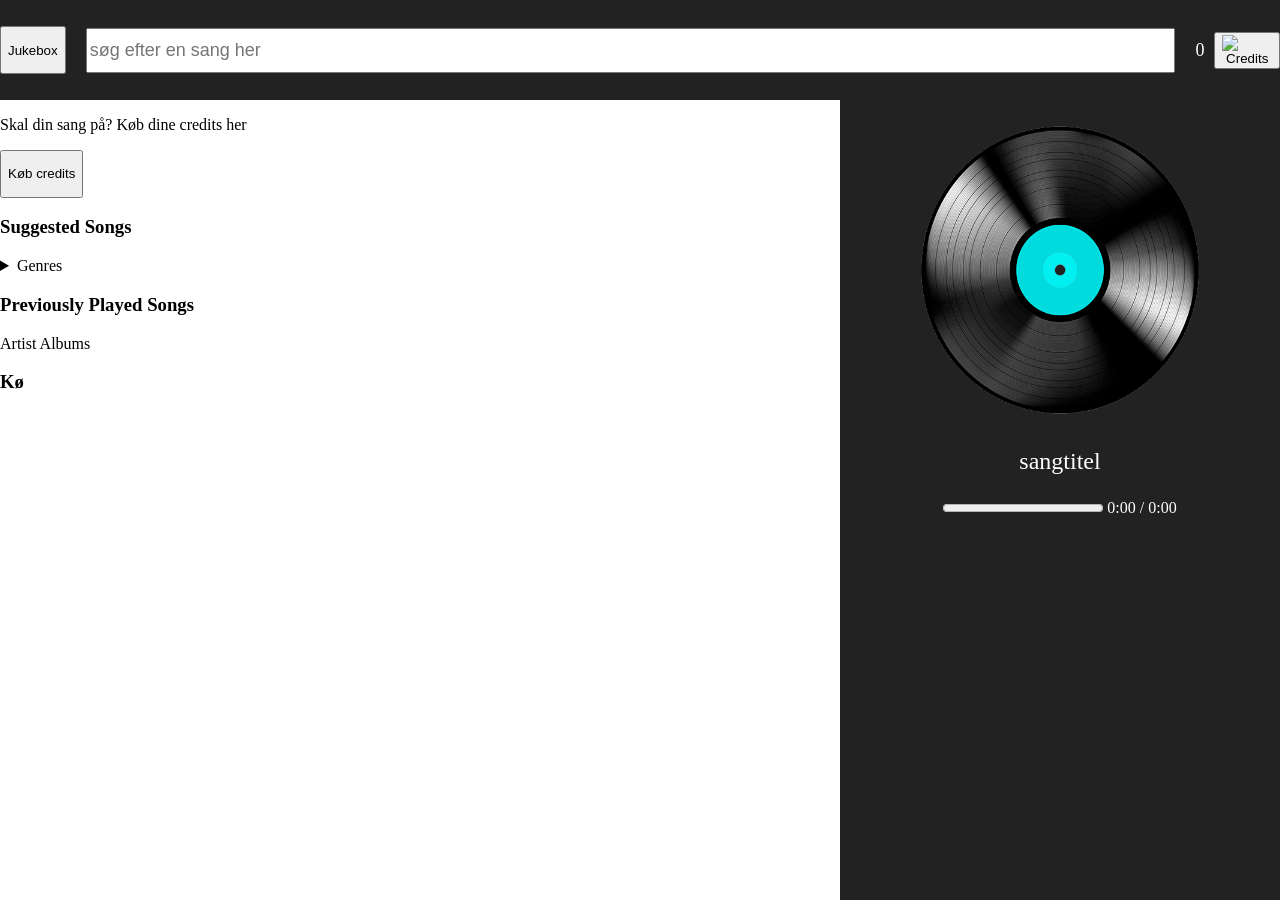
==== index.html @ a429b7bc "Merge remote-tracking branch 'refs/remotes/origin/main'" ====
<!DOCTYPE html>
<html lang="en">
<head>
    <meta charset="UTF-8">
    <meta name="viewport" content="width=device-width, initial-scale=1.0">
    <title>Jukebox</title>
    <link rel="stylesheet" href="styles.css">
</head>
<body>

    <div class="overstediv">
    
        <button id="homebutton">
            <p>Jukebox</p>
        </button>
    
        <input id="search" type="search" placeholder="søg efter en sang her">
    
        <div class="creditinfo">
            <p class="creditcount">0</p>
            <!-- displays the user's current credit balance -->
                    <button class="credits_icon" onclick="window.location.href='credits.html'">
                        <img src="icons/png/layers.png" alt="Credits">
                        <!-- lets the user add to their credit balance -->
                    </button>
        </div>
    </div>
    <div class="maindiv">
        <div id="search_results" hidden>
                    <!-- Search results will be added here -->
                    <div class="search_by">
                        <h3>Songs</h3>
                        <ul id="track_list">
                            <!-- Search results of songs will be dynamically added here -->
                        </ul>
                    </div>
                    <div class="search_by">
                        <h3>Albums</h3>
                        <ul id="album_list">
                            <!-- Search results of albums will be dynamically added here -->
                        </ul>
                    </div>

                    <div class="search_by">
                        <h3>Artists</h3>
                        <ul id="artist_list">
                            <!-- Search results of artists will be dynamically added here -->
                        </ul>
                    </div>

                    <div class="search_by">
                        <h3>Genres</h3>
                        <ul id="genre_list">
                            <!-- Search results of genres will be dynamically added here -->
                        </ul>
                    </div>
                </div>
        <p class="reklame">Skal din sang på? Køb dine credits her</p>
        <button id="credits2" class="creditsknap" onclick="window.location.href='credits.html'">
            <p>Køb credits</p>
        </button>
        <div class="suggested_songs">
                        <h3>Suggested Songs</h3>
                        <ul id="suggested_list">
                            <!-- Suggested songs will be dynamically added here -->
                        </ul>
        </div>

        <div class="genre_list">
                        <details class="genres_panel">
                            <summary>Genres</summary>
                            <ul id="genre_list"></ul>
                        </details>
        </div>

        <div class="previously_played_songs">
                        <h3>Previously Played Songs</h3>
                        <ul id="previously_played_list">
                            <!-- Previously played songs will be dynamically added here -->
                        </ul>
                    </div>

        <list class="list" id="listartist">Artist</list>
        <list class="list" id="listalbums">Albums</list>
    </div>

    <div>
        <div id="sidebar">
            <img src="vinyl-album.png" class="albumcover">
            <p id="sangtitel">sangtitel</p>
            <progress id="songprogress" value="0" max="100"></progress>
            <span id="songtime">0:00 / 0:00</span>
        </div>

        <div id="kø">
            <h3>Kø</h3>
            <ul id="queue_list"></ul>
        </div>
    </div>

</body>

<script>
    let credits = localStorage.getItem("credits") || 0;

    document.querySelector(".creditcount").textContent = credits;
</script>
<script src="credits.js"></script>

<script src="script.js"></script>

<script>
    updateCreditCount();
</script>
</body>
</html>
---- styles.css ----
body { /* her ændre vi bodys margin til 0 sådan vi ikke får en hvid kant rundt om hele siden */
    margin: 0;
}

.overstediv { /* her bruger vi klassen øverstediv og slår det op ved hjælp af . */
    display: flex;
    align-items: center;
    justify-content: center;
    gap: 20px;
    height: 100px;
    color : white;
    background-color: #222;
}

#search {   /* her bruger vi id'et search og slår det op ved hjælp af # */
    width: 1200px;
    height: 45px;
    font-size: 18px;
}

#sidebar {
    position: fixed;
    top: 100px;
    right: 0;
    width: 400px;
    height: 100%;
    background-color: #222;
    color: white;
    padding: 20px;
    text-align: center;
}

.albumcover {
    width: 100%;
    height: auto;
}

.albumcover {
    width: 300px;
    height: 300px;
    animation: spin 4s linear infinite;
}

@keyframes spin {
    from { transform: rotate(0deg); }
    to   { transform: rotate(360deg); }
}

#sangtitel {
   font-size: 24px;
   
}

.creditinfo {
    display: flex;
    align-items: center;
    gap: 10px;
}

.creditcount {
    font-size: 18px;
    color: white;
}

/* Baggrund til popup */
.popup {
    display: none;
    position: fixed;
    top: 0;
    left: 0;
    width: 100%;
    height: 100%;
    background: rgba(0, 0, 0, 0.7);
    justify-content: center;
    align-items: center;
    z-index: 1000;
}

/* Selve popup-vinduet */
.popup-content {
    background: white;
    padding: 30px;
    border-radius: 15px;
    text-align: center;
    width: 300px;
}

/* Knapper i popup */
.popup-content button {
    display: block;
    width: 100%;
    padding: 12px;
    margin: 10px 0;
    cursor: pointer;
}
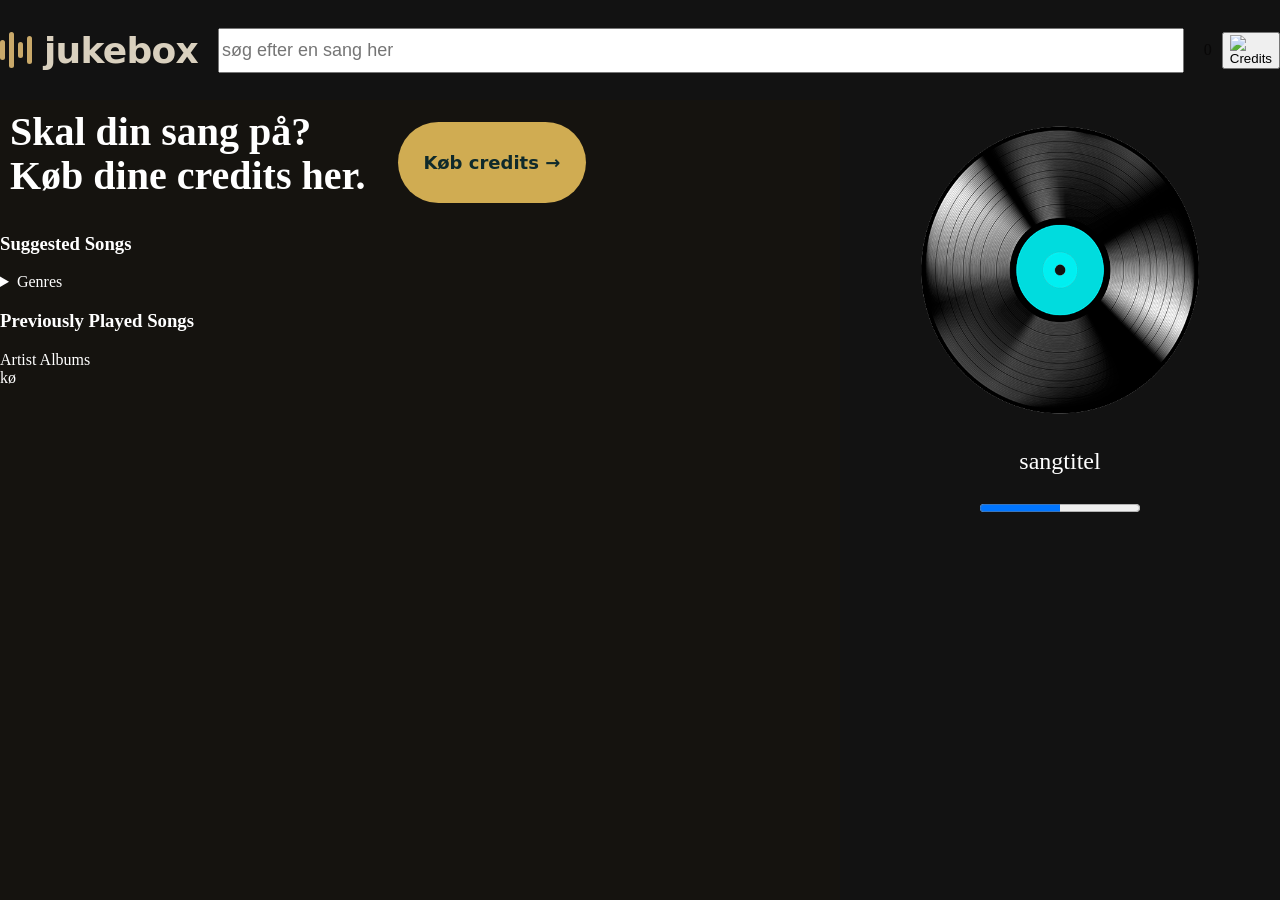
==== commit 2553021d: "Ny overskrift, knapper og logo" ====
--- a/index.html
+++ b/index.html
@@ -10,8 +10,14 @@
 
     <div class="overstediv">
     
-        <button id="homebutton">
-            <p>Jukebox</p>
+        <button id="homebutton" onclick="window.location.href='index.html'">
+        <svg class="logo-ikon" viewBox="0 0 32 40" width="32" height="40">
+        <rect x="0"  y="10" width="5" height="20" rx="2.5"></rect>
+        <rect x="9"  y="2"  width="5" height="36" rx="2.5"></rect>
+        <rect x="18" y="12" width="5" height="16" rx="2.5"></rect>
+        <rect x="27" y="6"  width="5" height="28" rx="2.5"></rect>
+        </svg>
+        <span>jukebox</span>
         </button>
     
         <input id="search" type="search" placeholder="søg efter en sang her">
@@ -55,9 +61,12 @@
                         </ul>
                     </div>
                 </div>
-        <p class="reklame">Skal din sang på? Køb dine credits her</p>
-        <button id="credits2" class="creditsknap" onclick="window.location.href='credits.html'">
-            <p>Køb credits</p>
+        <div class="titel-raekke">
+        <h1 class="titel">Skal din sang på?<br>Køb dine credits her.</h1>
+        <button id="credits2" class="creditsknap">
+            <p>Køb credits →</p>
+        </div>
+
         </button>
         <div class="suggested_songs">
                         <h3>Suggested Songs</h3>
@@ -86,31 +95,89 @@
 
     <div>
         <div id="sidebar">
-            <img src="vinyl-album.png" class="albumcover">
-            <p id="sangtitel">sangtitel</p>
-            <progress id="songprogress" value="0" max="100"></progress>
-            <span id="songtime">0:00 / 0:00</span>
+         <img src="vinyl-album.png" class="albumcover">
+         <p id="sangtitel">sangtitel</p>
+         <progress value="50" max="100"></progress>
         </div>
-
         <div id="kø">
-            <h3>Kø</h3>
-            <ul id="queue_list"></ul>
+            <list class="que">kø</list>
         </div>
     </div>
 
+
+    
+   <!-- <div class="site_layout">
+        <div class="main_column">
+            <header class="page_header">
+                <div class="credits_info">
+                    <span>Credits</span>
+                    <p class="credit_count">0</p>
+                    !-- displays the user's current credit balance --
+                    
+                    <button class="credits_icon">
+                        <img src="icons/png/layers.png" alt="Credits">
+                        !-- lets the user add to their credit balance --
+                    </button>
+                </div>
+            </header>
+
+            <main class="main_content_container">
+                <div class="home_page">
+                    !-- Home page (page of suggested songs) --
+                    <div class="suggested_songs">
+                        <h3>Suggested Songs</h3>
+                        <ul id="suggested_list">
+                            !-- Suggested songs will be dynamically added here --
+                        </ul>
+                    </div>
+
+                    <div class="genre_list">
+                        <details class="genres_panel">
+                            <summary>Genres</summary>
+                            <ul id="genre_list"></ul>
+                        </details>
+                    </div>
+
+                    <div class="previously_played_songs">
+                        <h3>Previously Played Songs</h3>
+                        <ul id="previously_played_list">
+                            !-- Previously played songs will be dynamically added here --
+                        </ul>
+                    </div>
+                </div>
+
+                <div id="search_results" hidden>
+                    !-- Search results will be added here --
+                    <div class="search_by">
+                        <h3>Songs</h3>
+                        <ul id="track_list">
+                            !-- Search results of songs will be dynamically added here --
+                        </ul>
+                    </div>
+                    <div class="search_by">
+                        <h3>Albums</h3>
+                        <ul id="album_list">
+                            !-- Search results of albums will be dynamically added here --
+                        </ul>
+                    </div>
+
+                    <div class="search_by">
+                        <h3>Artists</h3>
+                        <ul id="artist_list">
+                            !-- Search results of artists will be dynamically added here --
+                        </ul>
+                    </div>
+
+                    <div class="search_by">
+                        <h3>Genres</h3>
+                        <ul id="genre_list">
+                            !-- Search results of genres will be dynamically added here --
+                        </ul>
+                    </div>
+                </div>
+            </main>
+        </div> 
+    </div> -->
 </body>
-
-<script>
-    let credits = localStorage.getItem("credits") || 0;
-
-    document.querySelector(".creditcount").textContent = credits;
-</script>
-<script src="credits.js"></script>
-
 <script src="script.js"></script>
-
-<script>
-    updateCreditCount();
-</script>
-</body>
 </html>
--- a/styles.css
+++ b/styles.css
@@ -1,5 +1,8 @@
 body { /* her ændre vi bodys margin til 0 sådan vi ikke får en hvid kant rundt om hele siden */
+ /* her ændrer vi bodys margin til 0 sådan vi ikke får en hvid kant rundt om hele siden */
     margin: 0;
+    background-color: #15130f;   /* sort baggrund */
+    color: white;                /* hvid tekst, så den kan læses på det sorte */
 }
 
 .overstediv { /* her bruger vi klassen øverstediv og slår det op ved hjælp af . */
@@ -8,8 +11,8 @@
     justify-content: center;
     gap: 20px;
     height: 100px;
-    color : white;
-    background-color: #222;
+    color : rgb(8, 7, 7);
+    background-color: #121212;
 }
 
 #search {   /* her bruger vi id'et search og slår det op ved hjælp af # */
@@ -24,7 +27,7 @@
     right: 0;
     width: 400px;
     height: 100%;
-    background-color: #222;
+    background-color: #121212;
     color: white;
     padding: 20px;
     text-align: center;
@@ -57,39 +60,59 @@
     gap: 10px;
 }
 
-.creditcount {
-    font-size: 18px;
-    color: white;
+
+.titel-raekke {
+    display: flex;
+    align-items: center;
+    gap: 32px;
+    padding: 10px 10px 0;    /* luft: 32px oppe, 40px til siderne, 0 nede */
+}
+.titel {
+    margin: 0 0 16px;
+    font-size: 40px;
+    line-height: 1.1;
 }
 
-/* Baggrund til popup */
-.popup {
-    display: none;
-    position: fixed;
-    top: 0;
-    left: 0;
-    width: 100%;
-    height: 100%;
-    background: rgba(0, 0, 0, 0.7);
-    justify-content: center;
-    align-items: center;
-    z-index: 1000;
+.creditsknap {
+    padding: 12px 26px;      /* mindre luft inde i knappen */
+    height: auto;            /* sikrer, at knappen ikke er gjort høj et andet sted */
+    font-family: system-ui, -apple-system, "Segoe UI", sans-serif;
+    font-size: 18px;
+    font-weight: 700;
+    color: #0f2a2b;
+    background-color: #d0ac52;
+    border: none;
+    border-radius: 999px;
+    cursor: pointer;
+    transition: transform 0.15s, filter 0.15s;
+}
+.creditsknap:hover {
+    filter: brightness(1.08);    /* bliver en smule lysere */
+    transform: translateY(-2px); /* løfter sig lidt */
 }
 
-/* Selve popup-vinduet */
-.popup-content {
-    background: white;
-    padding: 30px;
-    border-radius: 15px;
-    text-align: center;
-    width: 300px;
+.creditsknap:active {
+    transform: translateY(0);
 }
 
-/* Knapper i popup */
-.popup-content button {
-    display: block;
-    width: 100%;
-    padding: 12px;
-    margin: 10px 0;
+#homebutton {
+    display: flex;
+    align-items: center;
+    gap: 12px;               /* afstand mellem stregerne og teksten */
+    padding: 0;
+    background: none;        /* fjerner den grå knap-baggrund */
+    border: none;            /* fjerner den grå kant */
     cursor: pointer;
+}
+
+#homebutton .logo-ikon rect {
+    fill: #c9a96a;           /* guldfarven på stregerne */
+}
+
+#homebutton span {
+    font-family: system-ui, -apple-system, "Segoe UI", sans-serif;
+    font-size: 36px;
+    font-weight: 700;
+    letter-spacing: -0.02em;
+    color: #d9d0be;          /* lys beige */
 }
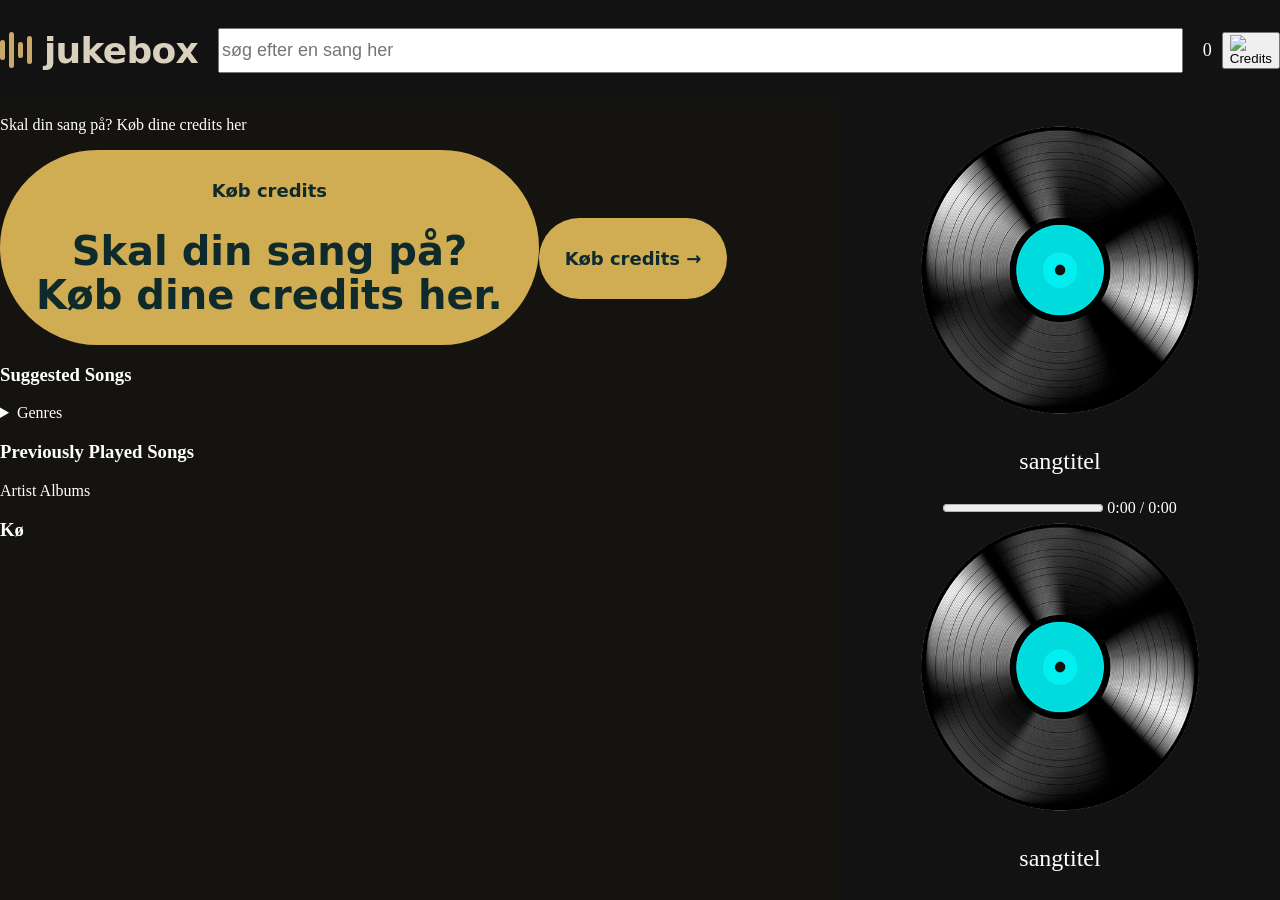
==== commit c3fb01d3: "css og html æmndringer" ====
--- a/index.html
+++ b/index.html
@@ -61,6 +61,9 @@
                         </ul>
                     </div>
                 </div>
+        <p class="reklame">Skal din sang på? Køb dine credits her</p>
+        <button id="credits2" class="creditsknap" onclick="window.location.href='credits.html'">
+            <p>Køb credits</p>
         <div class="titel-raekke">
         <h1 class="titel">Skal din sang på?<br>Køb dine credits her.</h1>
         <button id="credits2" class="creditsknap">
@@ -95,89 +98,34 @@
 
     <div>
         <div id="sidebar">
+            <img src="vinyl-album.png" class="albumcover">
+            <p id="sangtitel">sangtitel</p>
+            <progress id="songprogress" value="0" max="100"></progress>
+            <span id="songtime">0:00 / 0:00</span>
          <img src="vinyl-album.png" class="albumcover">
          <p id="sangtitel">sangtitel</p>
          <progress value="50" max="100"></progress>
         </div>
+
         <div id="kø">
-            <list class="que">kø</list>
+            <h3>Kø</h3>
+            <ul id="queue_list"></ul>
         </div>
     </div>
 
+</body>
 
-    
-   <!-- <div class="site_layout">
-        <div class="main_column">
-            <header class="page_header">
-                <div class="credits_info">
-                    <span>Credits</span>
-                    <p class="credit_count">0</p>
-                    !-- displays the user's current credit balance --
-                    
-                    <button class="credits_icon">
-                        <img src="icons/png/layers.png" alt="Credits">
-                        !-- lets the user add to their credit balance --
-                    </button>
-                </div>
-            </header>
+<script>
+    let credits = localStorage.getItem("credits") || 0;
 
-            <main class="main_content_container">
-                <div class="home_page">
-                    !-- Home page (page of suggested songs) --
-                    <div class="suggested_songs">
-                        <h3>Suggested Songs</h3>
-                        <ul id="suggested_list">
-                            !-- Suggested songs will be dynamically added here --
-                        </ul>
-                    </div>
+    document.querySelector(".creditcount").textContent = credits;
+</script>
+<script src="credits.js"></script>
 
-                    <div class="genre_list">
-                        <details class="genres_panel">
-                            <summary>Genres</summary>
-                            <ul id="genre_list"></ul>
-                        </details>
-                    </div>
+<script src="script.js"></script>
 
-                    <div class="previously_played_songs">
-                        <h3>Previously Played Songs</h3>
-                        <ul id="previously_played_list">
-                            !-- Previously played songs will be dynamically added here --
-                        </ul>
-                    </div>
-                </div>
-
-                <div id="search_results" hidden>
-                    !-- Search results will be added here --
-                    <div class="search_by">
-                        <h3>Songs</h3>
-                        <ul id="track_list">
-                            !-- Search results of songs will be dynamically added here --
-                        </ul>
-                    </div>
-                    <div class="search_by">
-                        <h3>Albums</h3>
-                        <ul id="album_list">
-                            !-- Search results of albums will be dynamically added here --
-                        </ul>
-                    </div>
-
-                    <div class="search_by">
-                        <h3>Artists</h3>
-                        <ul id="artist_list">
-                            !-- Search results of artists will be dynamically added here --
-                        </ul>
-                    </div>
-
-                    <div class="search_by">
-                        <h3>Genres</h3>
-                        <ul id="genre_list">
-                            !-- Search results of genres will be dynamically added here --
-                        </ul>
-                    </div>
-                </div>
-            </main>
-        </div> 
-    </div> -->
+<script>
+    updateCreditCount();
+</script>
 </body>
-<script src="script.js"></script>
 </html>
--- a/styles.css
+++ b/styles.css
@@ -60,6 +60,43 @@
     gap: 10px;
 }
 
+.creditcount {
+    font-size: 18px;
+    color: white;
+}
+
+/* Baggrund til popup */
+.popup {
+    display: none;
+    position: fixed;
+    top: 0;
+    left: 0;
+    width: 100%;
+    height: 100%;
+    background: rgba(0, 0, 0, 0.7);
+    justify-content: center;
+    align-items: center;
+    z-index: 1000;
+}
+
+/* Selve popup-vinduet */
+.popup-content {
+    background: white;
+    padding: 30px;
+    border-radius: 15px;
+    text-align: center;
+    width: 300px;
+}
+
+/* Knapper i popup */
+.popup-content button {
+    display: block;
+    width: 100%;
+    padding: 12px;
+    margin: 10px 0;
+    cursor: pointer;
+}
+
 
 .titel-raekke {
     display: flex;
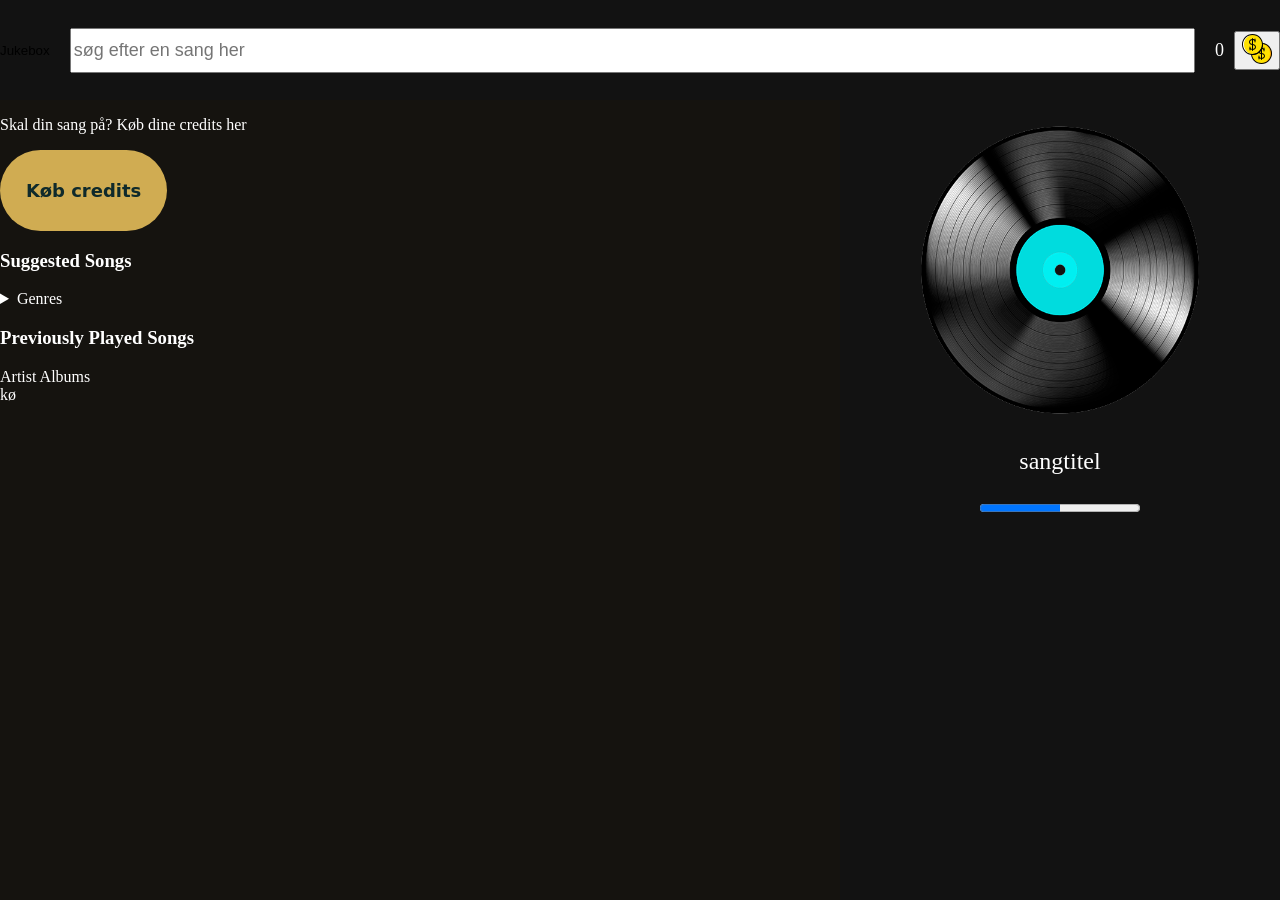
==== commit 40fba47c: "baba" ====
--- a/index.html
+++ b/index.html
@@ -10,14 +10,8 @@
 
     <div class="overstediv">
     
-        <button id="homebutton" onclick="window.location.href='index.html'">
-        <svg class="logo-ikon" viewBox="0 0 32 40" width="32" height="40">
-        <rect x="0"  y="10" width="5" height="20" rx="2.5"></rect>
-        <rect x="9"  y="2"  width="5" height="36" rx="2.5"></rect>
-        <rect x="18" y="12" width="5" height="16" rx="2.5"></rect>
-        <rect x="27" y="6"  width="5" height="28" rx="2.5"></rect>
-        </svg>
-        <span>jukebox</span>
+        <button id="homebutton">
+            <p>Jukebox</p>
         </button>
     
         <input id="search" type="search" placeholder="søg efter en sang her">
@@ -25,51 +19,46 @@
         <div class="creditinfo">
             <p class="creditcount">0</p>
             <!-- displays the user's current credit balance -->
-                    <button class="credits_icon" onclick="window.location.href='credits.html'">
-                        <img src="icons/png/layers.png" alt="Credits">
-                        <!-- lets the user add to their credit balance -->
-                    </button>
+            <button class="credits_icon" onclick="window.location.href='credits.html'">
+                <img src="coin-money-svgrepo-com.svg" alt="Credits" height="30" width="30">
+                <!-- lets the user add to their credit balance -->
+            </button>
         </div>
     </div>
     <div class="maindiv">
         <div id="search_results" hidden>
-                    <!-- Search results will be added here -->
-                    <div class="search_by">
-                        <h3>Songs</h3>
-                        <ul id="track_list">
-                            <!-- Search results of songs will be dynamically added here -->
-                        </ul>
-                    </div>
-                    <div class="search_by">
-                        <h3>Albums</h3>
-                        <ul id="album_list">
-                            <!-- Search results of albums will be dynamically added here -->
-                        </ul>
-                    </div>
+            <!-- Search results will be added here -->
+            <div class="search_by">
+                <h3>Songs</h3>
+                <ul id="track_list">
+                    <!-- Search results of songs will be dynamically added here -->
+                </ul>
+            </div>
+            <div class="search_by">
+                <h3>Albums</h3>
+                <ul id="album_list">
+                    <!-- Search results of albums will be dynamically added here -->
+                </ul>
+            </div>
 
-                    <div class="search_by">
-                        <h3>Artists</h3>
-                        <ul id="artist_list">
-                            <!-- Search results of artists will be dynamically added here -->
-                        </ul>
-                    </div>
+            <div class="search_by">
+                <h3>Artists</h3>
+                <ul id="artist_list">
+                    <!-- Search results of artists will be dynamically added here -->
+                </ul>
+            </div>
 
-                    <div class="search_by">
-                        <h3>Genres</h3>
-                        <ul id="genre_list">
-                            <!-- Search results of genres will be dynamically added here -->
-                        </ul>
-                    </div>
-                </div>
-        <p class="reklame">Skal din sang på? Køb dine credits her</p>
-        <button id="credits2" class="creditsknap" onclick="window.location.href='credits.html'">
-            <p>Køb credits</p>
-        <div class="titel-raekke">
-        <h1 class="titel">Skal din sang på?<br>Køb dine credits her.</h1>
-        <button id="credits2" class="creditsknap">
-            <p>Køb credits →</p>
+            <div class="search_by">
+                <h3>Genres</h3>
+                <ul id="genre_list">
+                    <!-- Search results of genres will be dynamically added here -->
+                </ul>
+            </div>
         </div>
 
+        <p class="reklame">Skal din sang på? Køb dine credits her</p>
+        <button id="credits2" class="creditsknap">
+            <p>Køb credits</p>
         </button>
         <div class="suggested_songs">
                         <h3>Suggested Songs</h3>
@@ -86,11 +75,11 @@
         </div>
 
         <div class="previously_played_songs">
-                        <h3>Previously Played Songs</h3>
-                        <ul id="previously_played_list">
-                            <!-- Previously played songs will be dynamically added here -->
-                        </ul>
-                    </div>
+            <h3>Previously Played Songs</h3>
+            <ul id="previously_played_list">
+                <!-- Previously played songs will be dynamically added here -->
+            </ul>
+        </div>
 
         <list class="list" id="listartist">Artist</list>
         <list class="list" id="listalbums">Albums</list>
@@ -100,32 +89,12 @@
         <div id="sidebar">
             <img src="vinyl-album.png" class="albumcover">
             <p id="sangtitel">sangtitel</p>
-            <progress id="songprogress" value="0" max="100"></progress>
-            <span id="songtime">0:00 / 0:00</span>
-         <img src="vinyl-album.png" class="albumcover">
-         <p id="sangtitel">sangtitel</p>
-         <progress value="50" max="100"></progress>
+            <progress value="50" max="100"></progress>
         </div>
-
         <div id="kø">
-            <h3>Kø</h3>
-            <ul id="queue_list"></ul>
+            <list class="que">kø</list>
         </div>
     </div>
-
 </body>
-
-<script>
-    let credits = localStorage.getItem("credits") || 0;
-
-    document.querySelector(".creditcount").textContent = credits;
-</script>
-<script src="credits.js"></script>
-
 <script src="script.js"></script>
-
-<script>
-    updateCreditCount();
-</script>
-</body>
 </html>
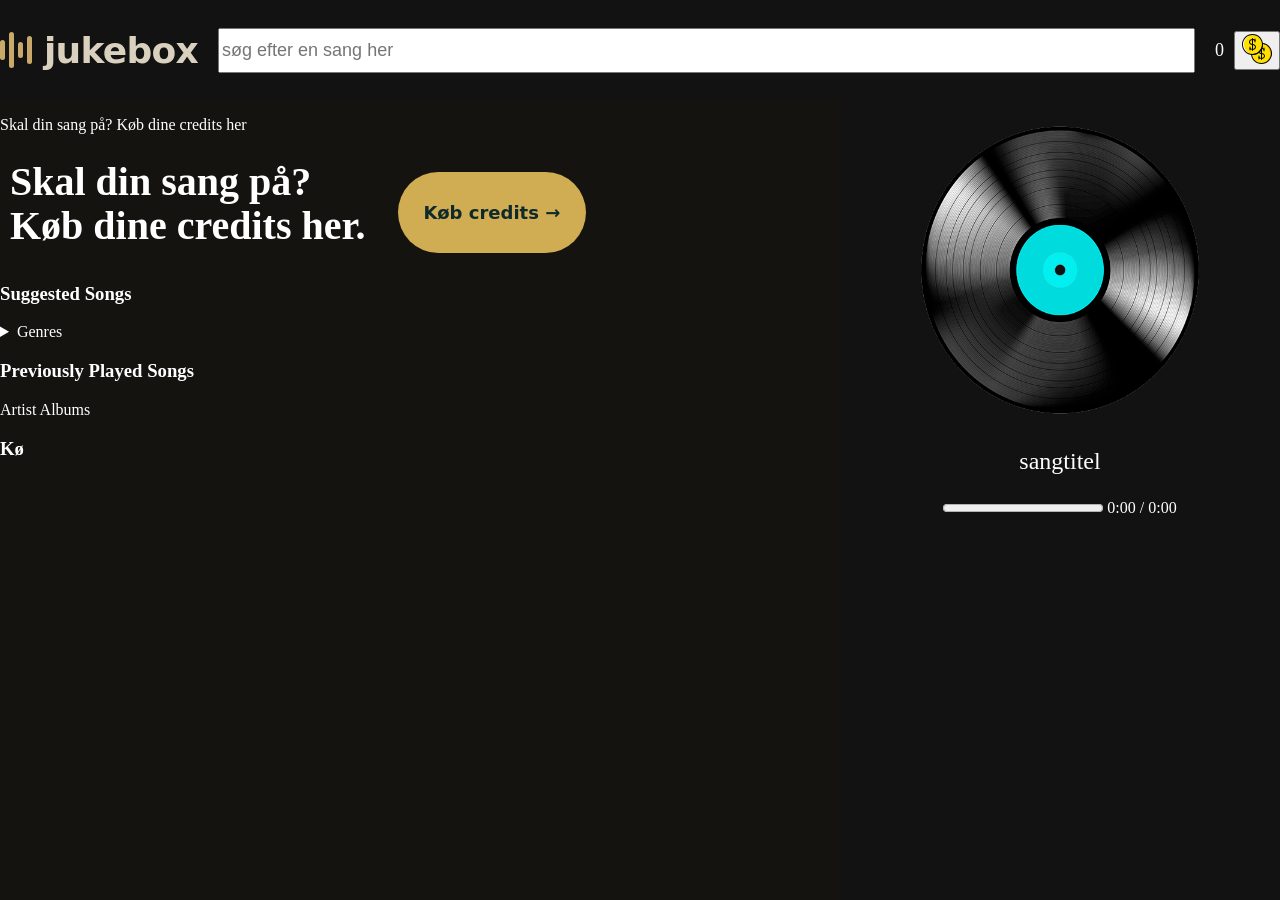
==== commit b287fde0: "Merge remote-tracking branch 'refs/remotes/origin/main'" ====
--- a/index.html
+++ b/index.html
@@ -10,8 +10,14 @@
 
     <div class="overstediv">
     
-        <button id="homebutton">
-            <p>Jukebox</p>
+        <button id="homebutton" onclick="window.location.href='index.html'">
+            <svg class="logo-ikon" viewBox="0 0 32 40" width="32" height="40">
+            <rect x="0"  y="10" width="5" height="20" rx="2.5"></rect>
+            <rect x="9"  y="2"  width="5" height="36" rx="2.5"></rect>
+            <rect x="18" y="12" width="5" height="16" rx="2.5"></rect>
+            <rect x="27" y="6"  width="5" height="28" rx="2.5"></rect>
+            </svg>
+            <span>jukebox</span>
         </button>
     
         <input id="search" type="search" placeholder="søg efter en sang her">
@@ -57,8 +63,12 @@
         </div>
 
         <p class="reklame">Skal din sang på? Køb dine credits her</p>
-        <button id="credits2" class="creditsknap">
-            <p>Køb credits</p>
+            <div class="titel-raekke">
+            <h1 class="titel">Skal din sang på?<br>Køb dine credits her.</h1>
+            <button id="credits2" class="creditsknap">
+            <p>Køb credits →</p>
+        </div>
+
         </button>
         <div class="suggested_songs">
                         <h3>Suggested Songs</h3>
@@ -89,12 +99,28 @@
         <div id="sidebar">
             <img src="vinyl-album.png" class="albumcover">
             <p id="sangtitel">sangtitel</p>
-            <progress value="50" max="100"></progress>
+            <progress id="songprogress" value="0" max="100"></progress>
+            <span id="songtime">0:00 / 0:00</span>
         </div>
+
         <div id="kø">
-            <list class="que">kø</list>
+            <h3>Kø</h3>
+            <ul id="queue_list"></ul>
         </div>
     </div>
 </body>
+
+<script>
+    let credits = localStorage.getItem("credits") || 0;
+
+    document.querySelector(".creditcount").textContent = credits;
+</script>
+<script src="credits.js"></script>
+
 <script src="script.js"></script>
+
+<script>
+    updateCreditCount();
+</script>
+</body>
 </html>
--- a/styles.css
+++ b/styles.css
@@ -82,6 +82,7 @@
 /* Selve popup-vinduet */
 .popup-content {
     background: white;
+    color: black;
     padding: 30px;
     border-radius: 15px;
     text-align: center;
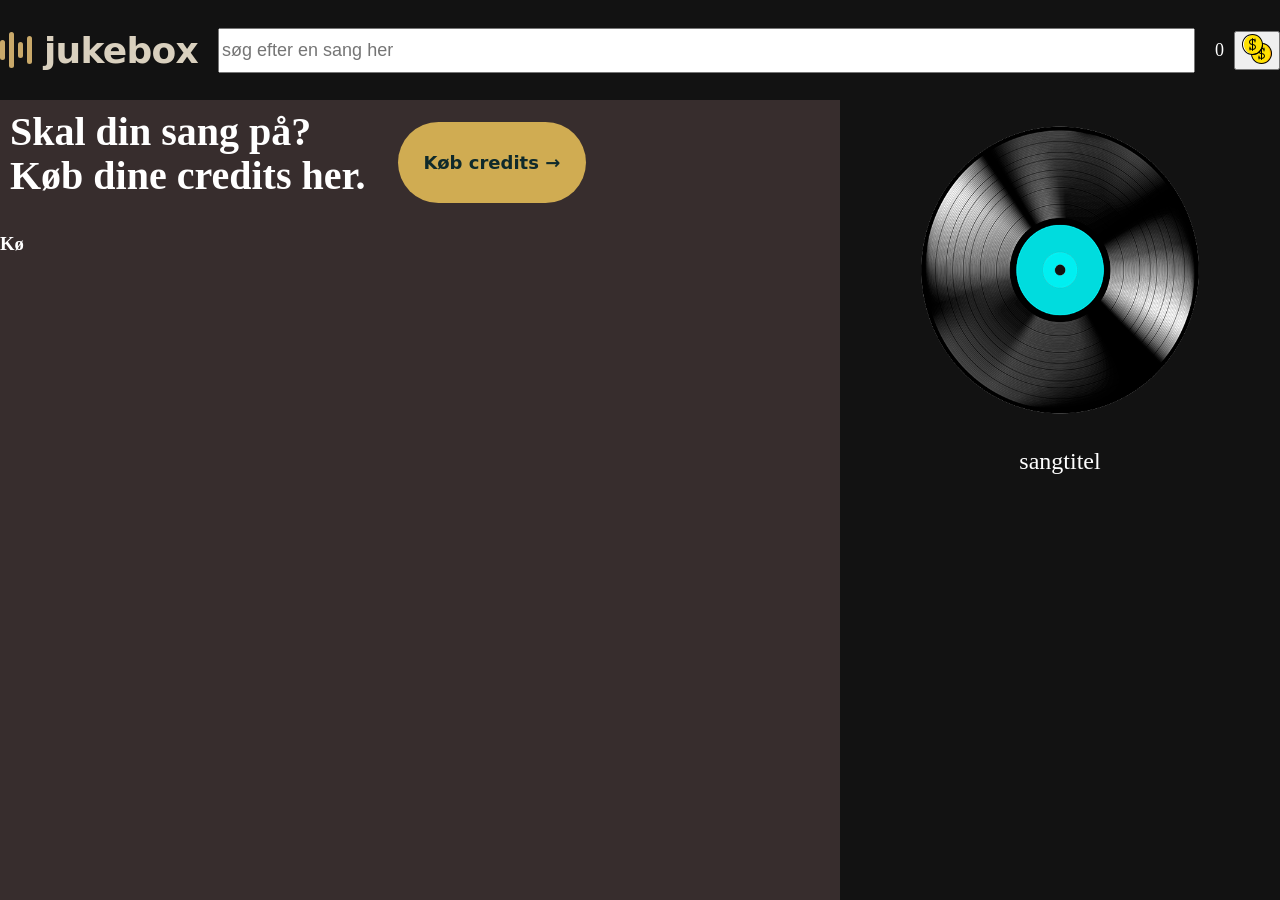
==== commit e6b671e2: "har simplificret koden så meget som muligt" ====
--- a/index.html
+++ b/index.html
@@ -33,74 +33,27 @@
     </div>
     <div class="maindiv">
         <div id="search_results" hidden>
-            <!-- Search results will be added here -->
             <div class="search_by">
                 <h3>Songs</h3>
                 <ul id="track_list">
-                    <!-- Search results of songs will be dynamically added here -->
-                </ul>
-            </div>
-            <div class="search_by">
-                <h3>Albums</h3>
-                <ul id="album_list">
-                    <!-- Search results of albums will be dynamically added here -->
-                </ul>
-            </div>
-
-            <div class="search_by">
-                <h3>Artists</h3>
-                <ul id="artist_list">
-                    <!-- Search results of artists will be dynamically added here -->
-                </ul>
-            </div>
-
-            <div class="search_by">
-                <h3>Genres</h3>
-                <ul id="genre_list">
-                    <!-- Search results of genres will be dynamically added here -->
                 </ul>
             </div>
         </div>
 
-        <p class="reklame">Skal din sang på? Køb dine credits her</p>
             <div class="titel-raekke">
             <h1 class="titel">Skal din sang på?<br>Køb dine credits her.</h1>
-            <button id="credits2" class="creditsknap">
+            <button id="credits2" class="creditsknap" onclick="window.location.href='credits.html'">
             <p>Køb credits →</p>
         </div>
 
         </button>
-        <div class="suggested_songs">
-                        <h3>Suggested Songs</h3>
-                        <ul id="suggested_list">
-                            <!-- Suggested songs will be dynamically added here -->
-                        </ul>
-        </div>
-
-        <div class="genre_list">
-                        <details class="genres_panel">
-                            <summary>Genres</summary>
-                            <ul id="genre_list"></ul>
-                        </details>
-        </div>
-
-        <div class="previously_played_songs">
-            <h3>Previously Played Songs</h3>
-            <ul id="previously_played_list">
-                <!-- Previously played songs will be dynamically added here -->
-            </ul>
-        </div>
-
-        <list class="list" id="listartist">Artist</list>
-        <list class="list" id="listalbums">Albums</list>
+       
     </div>
 
     <div>
         <div id="sidebar">
             <img src="vinyl-album.png" class="albumcover">
             <p id="sangtitel">sangtitel</p>
-            <progress id="songprogress" value="0" max="100"></progress>
-            <span id="songtime">0:00 / 0:00</span>
         </div>
 
         <div id="kø">
--- a/styles.css
+++ b/styles.css
@@ -1,7 +1,7 @@
 body { /* her ændre vi bodys margin til 0 sådan vi ikke får en hvid kant rundt om hele siden */
  /* her ændrer vi bodys margin til 0 sådan vi ikke får en hvid kant rundt om hele siden */
     margin: 0;
-    background-color: #15130f;   /* sort baggrund */
+    background-color: rgb(55, 45, 45);   /* sort baggrund */
     color: white;                /* hvid tekst, så den kan læses på det sorte */
 }
 
